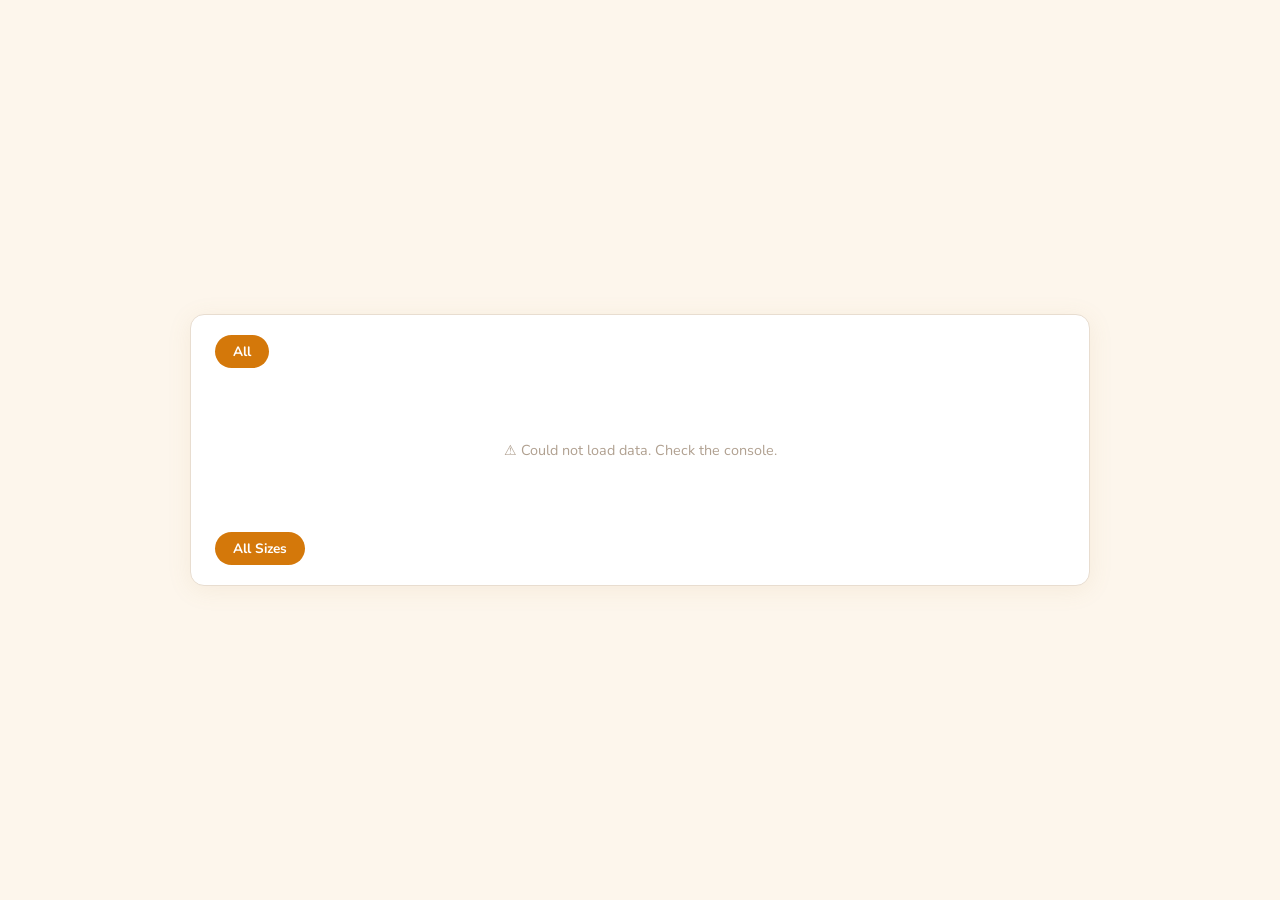
==== Exercise 6/index.html @ c5462618 "completed exercise 6" ====
<!DOCTYPE html>
<html lang="en">

<head>
    <meta charset="UTF-8" />
    <meta name="viewport" content="width=device-width, initial-scale=1.0" />
    <title>TV Energy Consumption Histogram</title>
    <link rel="preconnect" href="https://fonts.googleapis.com">
    <link href="https://fonts.googleapis.com/css2?family=Nunito:wght@400;600;700;800&display=swap" rel="stylesheet">
    <script src="https://d3js.org/d3.v7.min.js"></script>
    <link rel="stylesheet" href="css/base.css" />
    <link rel="stylesheet" href="css/visualisations.css" />
</head>

<body>

    <div class="app-wrapper">

        <!-- Tech filter — top pill row -->
        <div class="filter-row" id="filter-tech-row">
            <button class="pill active" data-group="tech" data-value="all">All</button>
            <!-- dynamically populated by interactions.js -->
        </div>

        <!-- Chart -->
        <div class="chart-wrap">
            <div id="histogram-container">
                <div class="loading-msg" id="loading-msg">Loading<span class="dots">...</span></div>
            </div>
        </div>

        <!-- Size filter — bottom pill row -->
        <div class="filter-row" id="filter-size-row">
            <button class="pill active" data-group="size" data-value="all">All Sizes</button>
            <!-- dynamically populated by interactions.js -->
        </div>

    </div>

    <!-- Tooltip -->
    <div id="tooltip" class="tooltip"></div>

    <script src="js/shared-constants.js"></script>
    <script src="js/load-data.js"></script>
    <script src="js/histogram.js"></script>
    <script src="js/interactions.js"></script>

</body>

</html>
---- Exercise 6/css/base.css ----
/* ============================================
   BASE.CSS — Reset, Variables, Global Styles
   ============================================ */

:root {
    /* Warm light palette */
    --bg: #fdf6ec;
    --surface: #ffffff;
    --border: #e8ddd0;
    --border-light: #f0e8dc;

    /* Pill colours */
    --pill-bg: #e8ddd0;
    --pill-text: #6b5a48;
    --pill-active-bg: #d4780a;
    --pill-active-text: #ffffff;
    --pill-hover-bg: #ddd0c0;

    /* Text */
    --text-primary: #2c2318;
    --text-secondary: #7a6a58;
    --text-muted: #b0a090;

    /* Typography */
    --font: 'Nunito', sans-serif;

    /* Misc */
    --radius-pill: 999px;
    --radius: 6px;
    --ease: cubic-bezier(0.16, 1, 0.3, 1);
}

*,
*::before,
*::after {
    box-sizing: border-box;
    margin: 0;
    padding: 0;
}

html {
    font-size: 16px;
}

body {
    background: var(--bg);
    color: var(--text-primary);
    font-family: var(--font);
    min-height: 100vh;
    display: flex;
    align-items: center;
    justify-content: center;
    padding: 24px;
}

/* ---- App wrapper ---- */
.app-wrapper {
    background: var(--surface);
    border: 1px solid var(--border);
    border-radius: 14px;
    padding: 20px 24px 20px;
    width: 100%;
    max-width: 900px;
    box-shadow: 0 4px 24px rgba(180, 140, 80, 0.10);
    display: flex;
    flex-direction: column;
    gap: 12px;
}

/* ---- Pill rows ---- */
.filter-row {
    display: flex;
    flex-wrap: wrap;
    gap: 8px;
}

/* ---- Pills ---- */
.pill {
    background: var(--pill-bg);
    color: var(--pill-text);
    border: none;
    border-radius: var(--radius-pill);
    padding: 7px 18px;
    font-family: var(--font);
    font-size: 0.85rem;
    font-weight: 700;
    cursor: pointer;
    transition: background 0.18s var(--ease), color 0.18s var(--ease), transform 0.1s;
    user-select: none;
}

.pill:hover {
    background: var(--pill-hover-bg);
}

.pill.active {
    background: var(--pill-active-bg);
    color: var(--pill-active-text);
}

.pill:active {
    transform: scale(0.96);
}

/* ---- Chart wrap ---- */
.chart-wrap {
    position: relative;
}

#histogram-container {
    width: 100%;
}

/* ---- Loading ---- */
.loading-msg {
    color: var(--text-muted);
    font-size: 0.9rem;
    padding: 60px 0;
    text-align: center;
}

.dots {
    display: inline-block;
    animation: blink 1.2s infinite;
}

@keyframes blink {

    0%,
    100% {
        opacity: 1;
    }

    50% {
        opacity: 0.2;
    }
}
---- Exercise 6/css/visualisations.css ----
/* ============================================
   VISUALISATIONS.CSS — Chart & Tooltip Styles
   ============================================ */

/* ---- SVG ---- */
.histogram-svg {
    display: block;
    width: 100%;
    overflow: visible;
}

/* ---- Axes ---- */
.axis text {
    font-family: var(--font);
    font-size: 12px;
    fill: var(--text-secondary);
}

.axis line,
.axis path {
    stroke: var(--border);
}

/* Remove domain line on Y axis */
.axis--y .domain {
    stroke: none;
}

/* Horizontal grid lines from Y axis */
.axis--y .tick line {
    stroke: var(--border-light);
    stroke-dasharray: none;
}

/* ---- Axis labels ---- */
.axis-label {
    font-family: var(--font);
    font-size: 12px;
    font-weight: 600;
    fill: var(--text-secondary);
}

/* ---- Bars ---- */
.bar {
    fill: #8a8a8a;
    cursor: pointer;
    transition: fill 0.15s;
}

.bar:hover {
    fill: #b87020;
}

/* ---- Tooltip ---- */
.tooltip {
    position: fixed;
    background: #fff;
    border: 1px solid var(--border);
    border-radius: var(--radius);
    padding: 10px 14px;
    font-family: var(--font);
    font-size: 0.78rem;
    color: var(--text-primary);
    pointer-events: none;
    opacity: 0;
    transition: opacity 0.15s var(--ease), transform 0.1s var(--ease);
    z-index: 100;
    min-width: 170px;
    box-shadow: 0 4px 16px rgba(100, 70, 20, 0.12);
    transform: translateY(4px);
}

.tooltip.visible {
    opacity: 1;
    transform: translateY(0);
}

.tooltip-range {
    color: var(--pill-active-bg);
    font-weight: 800;
    margin-bottom: 5px;
    font-size: 0.85rem;
}

.tooltip-row {
    display: flex;
    justify-content: space-between;
    gap: 16px;
    color: var(--text-secondary);
    margin-top: 3px;
}

.tooltip-row span:last-child {
    color: var(--text-primary);
    font-weight: 700;
}

/* ---- No-data message ---- */
.no-data-msg {
    font-family: var(--font);
    font-size: 13px;
    fill: var(--text-muted);
}

/* ---- Bar enter animation ---- */
@keyframes bar-rise {
    from {
        transform: scaleY(0);
    }

    to {
        transform: scaleY(1);
    }
}
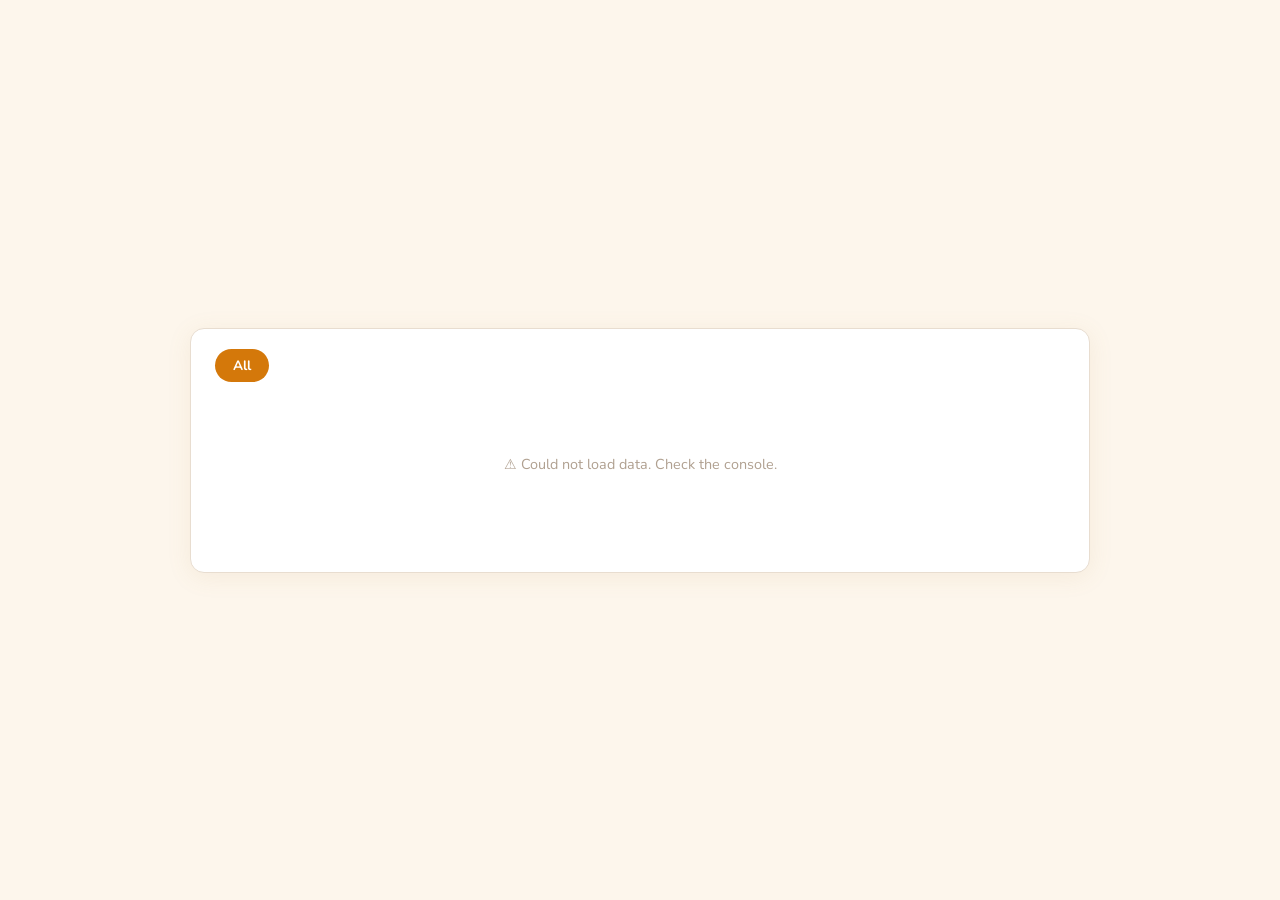
==== commit f86a522f: "added slider" ====
--- a/Exercise 6/index.html
+++ b/Exercise 6/index.html
@@ -16,10 +16,9 @@
 
     <div class="app-wrapper">
 
-        <!-- Tech filter — top pill row -->
+        <!-- Tech filter pills — top -->
         <div class="filter-row" id="filter-tech-row">
             <button class="pill active" data-group="tech" data-value="all">All</button>
-            <!-- dynamically populated by interactions.js -->
         </div>
 
         <!-- Chart -->
@@ -29,15 +28,11 @@
             </div>
         </div>
 
-        <!-- Size filter — bottom pill row -->
-        <div class="filter-row" id="filter-size-row">
-            <button class="pill active" data-group="size" data-value="all">All Sizes</button>
-            <!-- dynamically populated by interactions.js -->
-        </div>
+        <!-- Size range slider — bottom -->
+        <div id="size-slider-wrap" class="size-slider-wrap"></div>
 
     </div>
 
-    <!-- Tooltip -->
     <div id="tooltip" class="tooltip"></div>
 
     <script src="js/shared-constants.js"></script>
--- a/Exercise 6/css/base.css
+++ b/Exercise 6/css/base.css
@@ -134,4 +134,123 @@
     50% {
         opacity: 0.2;
     }
+}
+
+
+/* ============================================
+   DUAL RANGE SLIDER
+   ============================================ */
+
+.size-slider-wrap {
+    padding: 4px 6px 2px;
+}
+
+.slider-header {
+    display: flex;
+    justify-content: space-between;
+    align-items: baseline;
+    margin-bottom: 12px;
+}
+
+.slider-label {
+    font-size: 0.78rem;
+    font-weight: 700;
+    text-transform: uppercase;
+    letter-spacing: 0.1em;
+    color: var(--text-secondary);
+}
+
+.slider-value {
+    font-size: 0.85rem;
+    font-weight: 800;
+    color: var(--pill-active-bg);
+    min-width: 90px;
+    text-align: right;
+}
+
+/* ---- Track area ---- */
+.slider-track-wrap {
+    position: relative;
+    height: 28px;
+    /* enough room for the thumb + hit area */
+    display: flex;
+    align-items: center;
+}
+
+/* Grey base rail */
+.slider-track-wrap::before {
+    content: "";
+    position: absolute;
+    left: 0;
+    right: 0;
+    height: 5px;
+    background: var(--pill-bg);
+    border-radius: 999px;
+    pointer-events: none;
+}
+
+/* Amber fill between handles */
+.slider-track {
+    position: absolute;
+    height: 5px;
+    background: var(--pill-active-bg);
+    border-radius: 999px;
+    pointer-events: none;
+    z-index: 1;
+}
+
+/* Both range inputs sit on top of each other */
+.range-input {
+    position: absolute;
+    width: 100%;
+    height: 5px;
+    background: transparent;
+    appearance: none;
+    -webkit-appearance: none;
+    pointer-events: none;
+    z-index: 2;
+}
+
+/* Thumb — shared */
+.range-input::-webkit-slider-thumb {
+    -webkit-appearance: none;
+    width: 20px;
+    height: 20px;
+    border-radius: 50%;
+    background: var(--pill-active-bg);
+    border: 3px solid #fff;
+    box-shadow: 0 1px 6px rgba(180, 100, 10, 0.25);
+    pointer-events: all;
+    cursor: grab;
+    transition: background 0.15s, transform 0.1s;
+}
+
+.range-input::-moz-range-thumb {
+    width: 20px;
+    height: 20px;
+    border-radius: 50%;
+    background: var(--pill-active-bg);
+    border: 3px solid #fff;
+    box-shadow: 0 1px 6px rgba(180, 100, 10, 0.25);
+    pointer-events: all;
+    cursor: grab;
+}
+
+.range-input::-webkit-slider-thumb:hover {
+    background: #b85e05;
+    transform: scale(1.15);
+}
+
+.range-input::-webkit-slider-thumb:active {
+    cursor: grabbing;
+}
+
+.range-input::-moz-range-thumb:hover {
+    background: #b85e05;
+    transform: scale(1.15);
+}
+
+/* Make the max handle sit above the min when near each other */
+#range-max {
+    z-index: 3;
 }
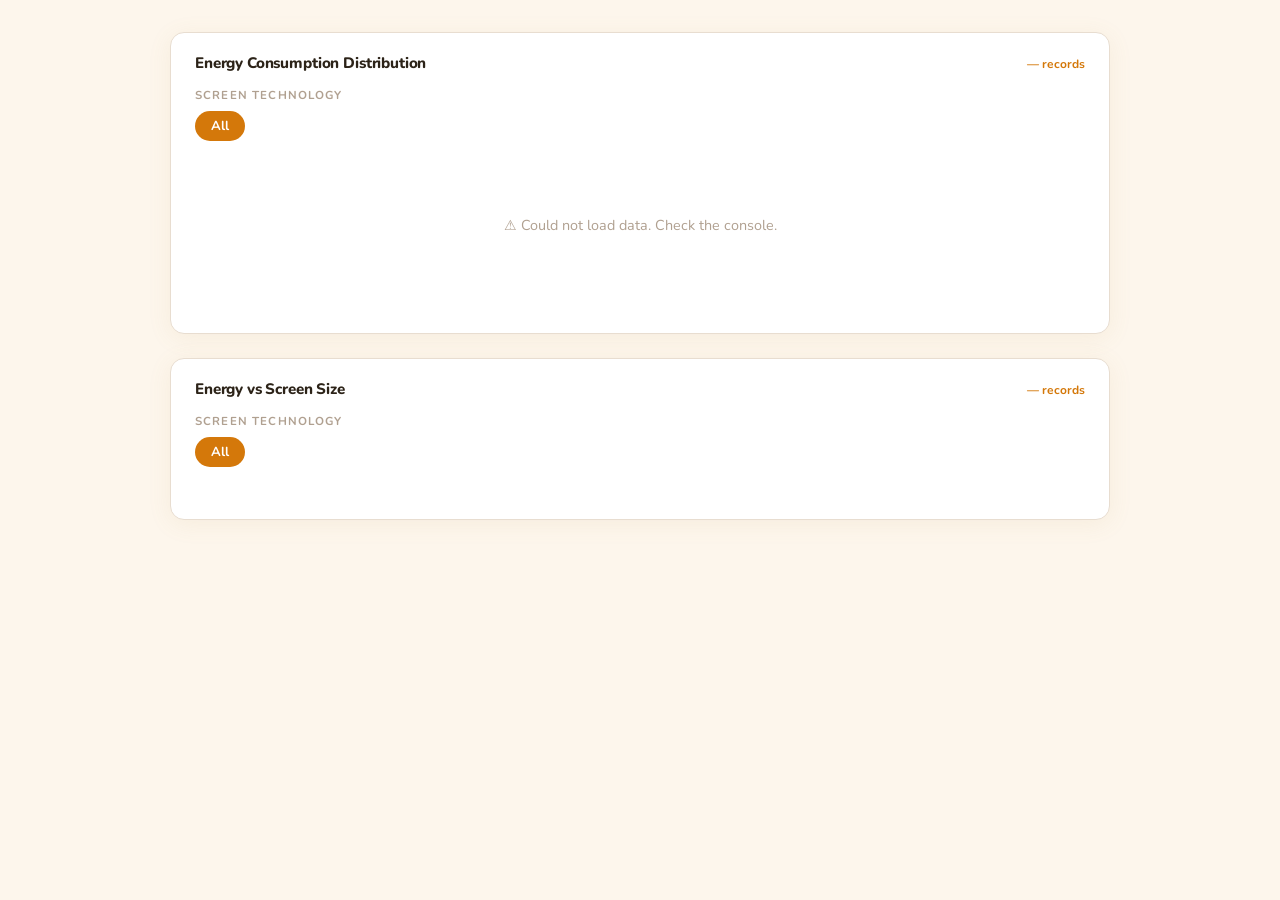
==== commit 36933fd2: "added histogram" ====
--- a/Exercise 6/index.html
+++ b/Exercise 6/index.html
@@ -1,45 +1,74 @@
 <!DOCTYPE html>
 <html lang="en">
-
 <head>
-    <meta charset="UTF-8" />
-    <meta name="viewport" content="width=device-width, initial-scale=1.0" />
-    <title>TV Energy Consumption Histogram</title>
-    <link rel="preconnect" href="https://fonts.googleapis.com">
-    <link href="https://fonts.googleapis.com/css2?family=Nunito:wght@400;600;700;800&display=swap" rel="stylesheet">
-    <script src="https://d3js.org/d3.v7.min.js"></script>
-    <link rel="stylesheet" href="css/base.css" />
-    <link rel="stylesheet" href="css/visualisations.css" />
+  <meta charset="UTF-8" />
+  <meta name="viewport" content="width=device-width, initial-scale=1.0"/>
+  <title>TV Energy Consumption</title>
+  <link rel="preconnect" href="https://fonts.googleapis.com">
+  <link href="https://fonts.googleapis.com/css2?family=Nunito:wght@400;600;700;800&display=swap" rel="stylesheet">
+  <script src="https://d3js.org/d3.v7.min.js"></script>
+  <link rel="stylesheet" href="css/base.css" />
+  <link rel="stylesheet" href="css/visualisations.css" />
 </head>
-
 <body>
 
-    <div class="app-wrapper">
+  <div class="app-wrapper">
 
-        <!-- Tech filter pills — top -->
-        <div class="filter-row" id="filter-tech-row">
-            <button class="pill active" data-group="tech" data-value="all">All</button>
+    <!-- ── HISTOGRAM CARD ── -->
+    <div class="card">
+      <div class="card-header">
+        <h2 class="card-title">Energy Consumption Distribution</h2>
+        <span id="record-count-hist" class="record-count">— records</span>
+      </div>
+
+      <!-- Screen tech filter -->
+      <div class="filter-group">
+        <span class="filter-label">Screen Technology</span>
+        <div class="filter-row" id="filter-tech-hist">
+          <button class="pill active" data-group="tech-hist" data-value="all">All</button>
         </div>
+      </div>
 
-        <!-- Chart -->
-        <div class="chart-wrap">
-            <div id="histogram-container">
-                <div class="loading-msg" id="loading-msg">Loading<span class="dots">...</span></div>
-            </div>
-        </div>
+      <!-- Histogram SVG -->
+      <div id="histogram-container">
+        <div class="loading-msg" id="loading-msg">Loading<span class="dots">...</span></div>
+      </div>
 
-        <!-- Size range slider — bottom -->
-        <div id="size-slider-wrap" class="size-slider-wrap"></div>
-
+      <!-- Energy range slider -->
+      <div id="energy-slider-wrap" class="slider-wrap" data-label="Energy Consumption"></div>
     </div>
 
-    <div id="tooltip" class="tooltip"></div>
+    <!-- ── SCATTER CARD ── -->
+    <div class="card">
+      <div class="card-header">
+        <h2 class="card-title">Energy vs Screen Size</h2>
+        <span id="record-count-scatter" class="record-count">— records</span>
+      </div>
 
-    <script src="js/shared-constants.js"></script>
-    <script src="js/load-data.js"></script>
-    <script src="js/histogram.js"></script>
-    <script src="js/interactions.js"></script>
+      <!-- Screen tech filter -->
+      <div class="filter-group">
+        <span class="filter-label">Screen Technology</span>
+        <div class="filter-row" id="filter-tech-scatter">
+          <button class="pill active" data-group="tech-scatter" data-value="all">All</button>
+        </div>
+      </div>
+
+      <!-- Screen size range slider -->
+      <div id="size-slider-wrap" class="slider-wrap" data-label="Screen Size"></div>
+
+      <!-- Scatter SVG -->
+      <div id="scatter-container"></div>
+    </div>
+
+  </div>
+
+  <div id="tooltip" class="tooltip"></div>
+
+  <script src="js/shared-constants.js"></script>
+  <script src="js/load-data.js"></script>
+  <script src="js/histogram.js"></script>
+  <script src="js/scatterplot.js"></script>
+  <script src="js/interactions.js"></script>
 
 </body>
-
 </html>
--- a/Exercise 6/css/base.css
+++ b/Exercise 6/css/base.css
@@ -1,256 +1,231 @@
 /* ============================================
-   BASE.CSS — Reset, Variables, Global Styles
+   BASE.CSS
    ============================================ */
 
 :root {
-    /* Warm light palette */
-    --bg: #fdf6ec;
-    --surface: #ffffff;
-    --border: #e8ddd0;
-    --border-light: #f0e8dc;
-
-    /* Pill colours */
-    --pill-bg: #e8ddd0;
-    --pill-text: #6b5a48;
-    --pill-active-bg: #d4780a;
-    --pill-active-text: #ffffff;
-    --pill-hover-bg: #ddd0c0;
-
-    /* Text */
-    --text-primary: #2c2318;
-    --text-secondary: #7a6a58;
-    --text-muted: #b0a090;
-
-    /* Typography */
-    --font: 'Nunito', sans-serif;
-
-    /* Misc */
-    --radius-pill: 999px;
-    --radius: 6px;
-    --ease: cubic-bezier(0.16, 1, 0.3, 1);
-}
-
-*,
-*::before,
-*::after {
-    box-sizing: border-box;
-    margin: 0;
-    padding: 0;
-}
-
-html {
-    font-size: 16px;
-}
+  --bg:               #fdf6ec;
+  --surface:          #ffffff;
+  --border:           #e8ddd0;
+  --border-light:     #f0e8dc;
+
+  --pill-bg:          #e8ddd0;
+  --pill-text:        #6b5a48;
+  --pill-active-bg:   #d4780a;
+  --pill-active-text: #ffffff;
+  --pill-hover-bg:    #ddd0c0;
+
+  --text-primary:   #2c2318;
+  --text-secondary: #7a6a58;
+  --text-muted:     #b0a090;
+
+  --font:        'Nunito', sans-serif;
+  --radius:      8px;
+  --radius-pill: 999px;
+  --ease:        cubic-bezier(0.16, 1, 0.3, 1);
+}
+
+*, *::before, *::after { box-sizing: border-box; margin: 0; padding: 0; }
+html { font-size: 16px; }
 
 body {
-    background: var(--bg);
-    color: var(--text-primary);
-    font-family: var(--font);
-    min-height: 100vh;
-    display: flex;
-    align-items: center;
-    justify-content: center;
-    padding: 24px;
-}
-
-/* ---- App wrapper ---- */
+  background: var(--bg);
+  color: var(--text-primary);
+  font-family: var(--font);
+  min-height: 100vh;
+  display: flex;
+  align-items: flex-start;
+  justify-content: center;
+  padding: 32px 16px 48px;
+}
+
+/* ── App wrapper: stacks two cards vertically ── */
 .app-wrapper {
-    background: var(--surface);
-    border: 1px solid var(--border);
-    border-radius: 14px;
-    padding: 20px 24px 20px;
-    width: 100%;
-    max-width: 900px;
-    box-shadow: 0 4px 24px rgba(180, 140, 80, 0.10);
-    display: flex;
-    flex-direction: column;
-    gap: 12px;
-}
-
-/* ---- Pill rows ---- */
+  width: 100%;
+  max-width: 940px;
+  display: flex;
+  flex-direction: column;
+  gap: 24px;          /* space between histogram card & scatter card */
+}
+
+/* ── Card ── */
+.card {
+  background: var(--surface);
+  border: 1px solid var(--border);
+  border-radius: 14px;
+  padding: 20px 24px 24px;
+  box-shadow: 0 4px 24px rgba(180,140,80,0.09);
+  display: flex;
+  flex-direction: column;
+  gap: 14px;
+}
+
+/* ── Card header ── */
+.card-header {
+  display: flex;
+  align-items: baseline;
+  justify-content: space-between;
+  gap: 12px;
+}
+
+.card-title {
+  font-size: 0.95rem;
+  font-weight: 800;
+  color: var(--text-primary);
+  letter-spacing: -0.01em;
+}
+
+.record-count {
+  font-size: 0.75rem;
+  font-weight: 700;
+  color: var(--pill-active-bg);
+  white-space: nowrap;
+}
+
+/* ── Pill row ── */
 .filter-row {
-    display: flex;
-    flex-wrap: wrap;
-    gap: 8px;
-}
-
-/* ---- Pills ---- */
+  display: flex;
+  flex-wrap: wrap;
+  gap: 8px;
+}
+
 .pill {
-    background: var(--pill-bg);
-    color: var(--pill-text);
-    border: none;
-    border-radius: var(--radius-pill);
-    padding: 7px 18px;
-    font-family: var(--font);
-    font-size: 0.85rem;
-    font-weight: 700;
-    cursor: pointer;
-    transition: background 0.18s var(--ease), color 0.18s var(--ease), transform 0.1s;
-    user-select: none;
-}
-
-.pill:hover {
-    background: var(--pill-hover-bg);
-}
-
-.pill.active {
-    background: var(--pill-active-bg);
-    color: var(--pill-active-text);
-}
-
-.pill:active {
-    transform: scale(0.96);
-}
-
-/* ---- Chart wrap ---- */
-.chart-wrap {
-    position: relative;
-}
-
-#histogram-container {
-    width: 100%;
-}
-
-/* ---- Loading ---- */
+  background: var(--pill-bg);
+  color: var(--pill-text);
+  border: none;
+  border-radius: var(--radius-pill);
+  padding: 6px 16px;
+  font-family: var(--font);
+  font-size: 0.82rem;
+  font-weight: 700;
+  cursor: pointer;
+  transition: background 0.18s var(--ease), color 0.18s var(--ease), transform 0.1s;
+  user-select: none;
+}
+.pill:hover  { background: var(--pill-hover-bg); }
+.pill.active { background: var(--pill-active-bg); color: var(--pill-active-text); }
+.pill:active { transform: scale(0.96); }
+
+/* ── Chart containers ── */
+#histogram-container,
+#scatter-container { width: 100%; }
+
+/* ── Loading ── */
 .loading-msg {
-    color: var(--text-muted);
-    font-size: 0.9rem;
-    padding: 60px 0;
-    text-align: center;
-}
-
-.dots {
-    display: inline-block;
-    animation: blink 1.2s infinite;
-}
-
-@keyframes blink {
-
-    0%,
-    100% {
-        opacity: 1;
-    }
-
-    50% {
-        opacity: 0.2;
-    }
-}
-
+  color: var(--text-muted);
+  font-size: 0.9rem;
+  padding: 60px 0;
+  text-align: center;
+}
+.dots { display: inline-block; animation: blink 1.2s infinite; }
+@keyframes blink { 0%,100%{opacity:1} 50%{opacity:0.2} }
 
 /* ============================================
-   DUAL RANGE SLIDER
+   DUAL RANGE SLIDER  (reused for both sliders)
    ============================================ */
 
-.size-slider-wrap {
-    padding: 4px 6px 2px;
-}
+.slider-wrap { padding: 0 4px; }
 
 .slider-header {
-    display: flex;
-    justify-content: space-between;
-    align-items: baseline;
-    margin-bottom: 12px;
+  display: flex;
+  justify-content: space-between;
+  align-items: baseline;
+  margin-bottom: 10px;
 }
 
 .slider-label {
-    font-size: 0.78rem;
-    font-weight: 700;
-    text-transform: uppercase;
-    letter-spacing: 0.1em;
-    color: var(--text-secondary);
+  font-size: 0.75rem;
+  font-weight: 700;
+  text-transform: uppercase;
+  letter-spacing: 0.1em;
+  color: var(--text-secondary);
 }
 
 .slider-value {
-    font-size: 0.85rem;
-    font-weight: 800;
-    color: var(--pill-active-bg);
-    min-width: 90px;
-    text-align: right;
-}
-
-/* ---- Track area ---- */
+  font-size: 0.82rem;
+  font-weight: 800;
+  color: var(--pill-active-bg);
+  min-width: 110px;
+  text-align: right;
+}
+
 .slider-track-wrap {
-    position: relative;
-    height: 28px;
-    /* enough room for the thumb + hit area */
-    display: flex;
-    align-items: center;
+  position: relative;
+  height: 28px;
+  display: flex;
+  align-items: center;
 }
 
 /* Grey base rail */
 .slider-track-wrap::before {
-    content: "";
-    position: absolute;
-    left: 0;
-    right: 0;
-    height: 5px;
-    background: var(--pill-bg);
-    border-radius: 999px;
-    pointer-events: none;
-}
-
-/* Amber fill between handles */
+  content: "";
+  position: absolute;
+  left: 0; right: 0;
+  height: 5px;
+  background: var(--pill-bg);
+  border-radius: 999px;
+  pointer-events: none;
+}
+
+/* Amber fill */
 .slider-track {
-    position: absolute;
-    height: 5px;
-    background: var(--pill-active-bg);
-    border-radius: 999px;
-    pointer-events: none;
-    z-index: 1;
-}
-
-/* Both range inputs sit on top of each other */
+  position: absolute;
+  height: 5px;
+  background: var(--pill-active-bg);
+  border-radius: 999px;
+  pointer-events: none;
+  z-index: 1;
+}
+
 .range-input {
-    position: absolute;
-    width: 100%;
-    height: 5px;
-    background: transparent;
-    appearance: none;
-    -webkit-appearance: none;
-    pointer-events: none;
-    z-index: 2;
-}
-
-/* Thumb — shared */
+  position: absolute;
+  width: 100%;
+  height: 5px;
+  background: transparent;
+  appearance: none;
+  -webkit-appearance: none;
+  pointer-events: none;
+  z-index: 2;
+}
+
 .range-input::-webkit-slider-thumb {
-    -webkit-appearance: none;
-    width: 20px;
-    height: 20px;
-    border-radius: 50%;
-    background: var(--pill-active-bg);
-    border: 3px solid #fff;
-    box-shadow: 0 1px 6px rgba(180, 100, 10, 0.25);
-    pointer-events: all;
-    cursor: grab;
-    transition: background 0.15s, transform 0.1s;
-}
-
+  -webkit-appearance: none;
+  width: 20px; height: 20px;
+  border-radius: 50%;
+  background: var(--pill-active-bg);
+  border: 3px solid #fff;
+  box-shadow: 0 1px 6px rgba(180,100,10,0.25);
+  pointer-events: all;
+  cursor: grab;
+  transition: background 0.15s, transform 0.1s;
+}
 .range-input::-moz-range-thumb {
-    width: 20px;
-    height: 20px;
-    border-radius: 50%;
-    background: var(--pill-active-bg);
-    border: 3px solid #fff;
-    box-shadow: 0 1px 6px rgba(180, 100, 10, 0.25);
-    pointer-events: all;
-    cursor: grab;
-}
-
-.range-input::-webkit-slider-thumb:hover {
-    background: #b85e05;
-    transform: scale(1.15);
-}
-
-.range-input::-webkit-slider-thumb:active {
-    cursor: grabbing;
-}
-
-.range-input::-moz-range-thumb:hover {
-    background: #b85e05;
-    transform: scale(1.15);
-}
-
-/* Make the max handle sit above the min when near each other */
-#range-max {
-    z-index: 3;
+  width: 20px; height: 20px;
+  border-radius: 50%;
+  background: var(--pill-active-bg);
+  border: 3px solid #fff;
+  box-shadow: 0 1px 6px rgba(180,100,10,0.25);
+  pointer-events: all;
+  cursor: grab;
+}
+.range-input::-webkit-slider-thumb:hover  { background: #b85e05; transform: scale(1.15); }
+.range-input::-webkit-slider-thumb:active { cursor: grabbing; }
+.range-input::-moz-range-thumb:hover      { background: #b85e05; }
+
+/* Max handle sits above min when they meet */
+.range-max { z-index: 3 !important; }
+
+
+/* ── Filter group (label + pill row) ── */
+.filter-group {
+  display: flex;
+  flex-direction: column;
+  gap: 8px;
+}
+
+.filter-label {
+  font-size: 0.72rem;
+  font-weight: 700;
+  text-transform: uppercase;
+  letter-spacing: 0.1em;
+  color: var(--text-muted);
 }
--- a/Exercise 6/css/visualisations.css
+++ b/Exercise 6/css/visualisations.css
@@ -1,114 +1,94 @@
 /* ============================================
-   VISUALISATIONS.CSS — Chart & Tooltip Styles
+   VISUALISATIONS.CSS
    ============================================ */
 
-/* ---- SVG ---- */
-.histogram-svg {
-    display: block;
-    width: 100%;
-    overflow: visible;
+.histogram-svg,
+.scatter-svg {
+  display: block;
+  width: 100%;
+  overflow: visible;
 }
 
-/* ---- Axes ---- */
+/* ── Axes ── */
 .axis text {
-    font-family: var(--font);
-    font-size: 12px;
-    fill: var(--text-secondary);
+  font-family: var(--font);
+  font-size: 12px;
+  fill: var(--text-secondary);
+}
+.axis line, .axis path { stroke: var(--border); }
+.axis--y .domain       { stroke: none; }
+.axis--y .tick line    { stroke: var(--border-light); }
+
+.axis-label {
+  font-family: var(--font);
+  font-size: 12px;
+  font-weight: 600;
+  fill: var(--text-secondary);
 }
 
-.axis line,
-.axis path {
-    stroke: var(--border);
+/* ── Histogram bars ── */
+.bar {
+  fill: #8a8a8a;
+  cursor: pointer;
+  transition: fill 0.15s;
+}
+.bar:hover { fill: #b87020; }
+
+/* ── Scatter dots ── */
+.dot {
+  stroke: #fff;
+  stroke-width: 0.8;
+  opacity: 0.72;
+  cursor: pointer;
+  transition: opacity 0.15s;
+}
+.dot:hover { opacity: 1; stroke-width: 1.5; }
+
+/* ── Legend ── */
+.legend text {
+  font-family: var(--font);
+  font-size: 12px;
+  fill: var(--text-secondary);
 }
 
-/* Remove domain line on Y axis */
-.axis--y .domain {
-    stroke: none;
+/* ── Shared tooltip ── */
+.tooltip {
+  position: fixed;
+  background: #fff;
+  border: 1px solid var(--border);
+  border-radius: var(--radius);
+  padding: 10px 14px;
+  font-family: var(--font);
+  font-size: 0.78rem;
+  color: var(--text-primary);
+  pointer-events: none;
+  opacity: 0;
+  z-index: 100;
+  min-width: 175px;
+  box-shadow: 0 4px 16px rgba(100,70,20,0.12);
+  transform: translateY(4px);
+  transition: opacity 0.15s var(--ease), transform 0.1s var(--ease);
 }
+.tooltip.visible { opacity: 1; transform: translateY(0); }
 
-/* Horizontal grid lines from Y axis */
-.axis--y .tick line {
-    stroke: var(--border-light);
-    stroke-dasharray: none;
+.tooltip-title {
+  color: var(--pill-active-bg);
+  font-weight: 800;
+  margin-bottom: 5px;
+  font-size: 0.85rem;
 }
+.tooltip-row {
+  display: flex;
+  justify-content: space-between;
+  gap: 16px;
+  color: var(--text-secondary);
+  margin-top: 3px;
+}
+.tooltip-row span:last-child { color: var(--text-primary); font-weight: 700; }
 
-/* ---- Axis labels ---- */
-.axis-label {
-    font-family: var(--font);
-    font-size: 12px;
-    font-weight: 600;
-    fill: var(--text-secondary);
-}
-
-/* ---- Bars ---- */
-.bar {
-    fill: #8a8a8a;
-    cursor: pointer;
-    transition: fill 0.15s;
-}
-
-.bar:hover {
-    fill: #b87020;
-}
-
-/* ---- Tooltip ---- */
-.tooltip {
-    position: fixed;
-    background: #fff;
-    border: 1px solid var(--border);
-    border-radius: var(--radius);
-    padding: 10px 14px;
-    font-family: var(--font);
-    font-size: 0.78rem;
-    color: var(--text-primary);
-    pointer-events: none;
-    opacity: 0;
-    transition: opacity 0.15s var(--ease), transform 0.1s var(--ease);
-    z-index: 100;
-    min-width: 170px;
-    box-shadow: 0 4px 16px rgba(100, 70, 20, 0.12);
-    transform: translateY(4px);
-}
-
-.tooltip.visible {
-    opacity: 1;
-    transform: translateY(0);
-}
-
-.tooltip-range {
-    color: var(--pill-active-bg);
-    font-weight: 800;
-    margin-bottom: 5px;
-    font-size: 0.85rem;
-}
-
-.tooltip-row {
-    display: flex;
-    justify-content: space-between;
-    gap: 16px;
-    color: var(--text-secondary);
-    margin-top: 3px;
-}
-
-.tooltip-row span:last-child {
-    color: var(--text-primary);
-    font-weight: 700;
-}
-
-/* ---- No-data message ---- */
+/* ── No-data message ── */
 .no-data-msg {
-    font-family: var(--font);
-    font-size: 13px;
-    fill: var(--text-muted);
-}
-
-/* ---- Bar enter animation ---- */
-@keyframes bar-rise {
-    from {
-        transform: scaleY(0);
-    }
-
-    to {
-        transform: scaleY(1);
-    }
+  font-family: var(--font);
+  font-size: 13px;
+  fill: var(--text-muted);
 }
